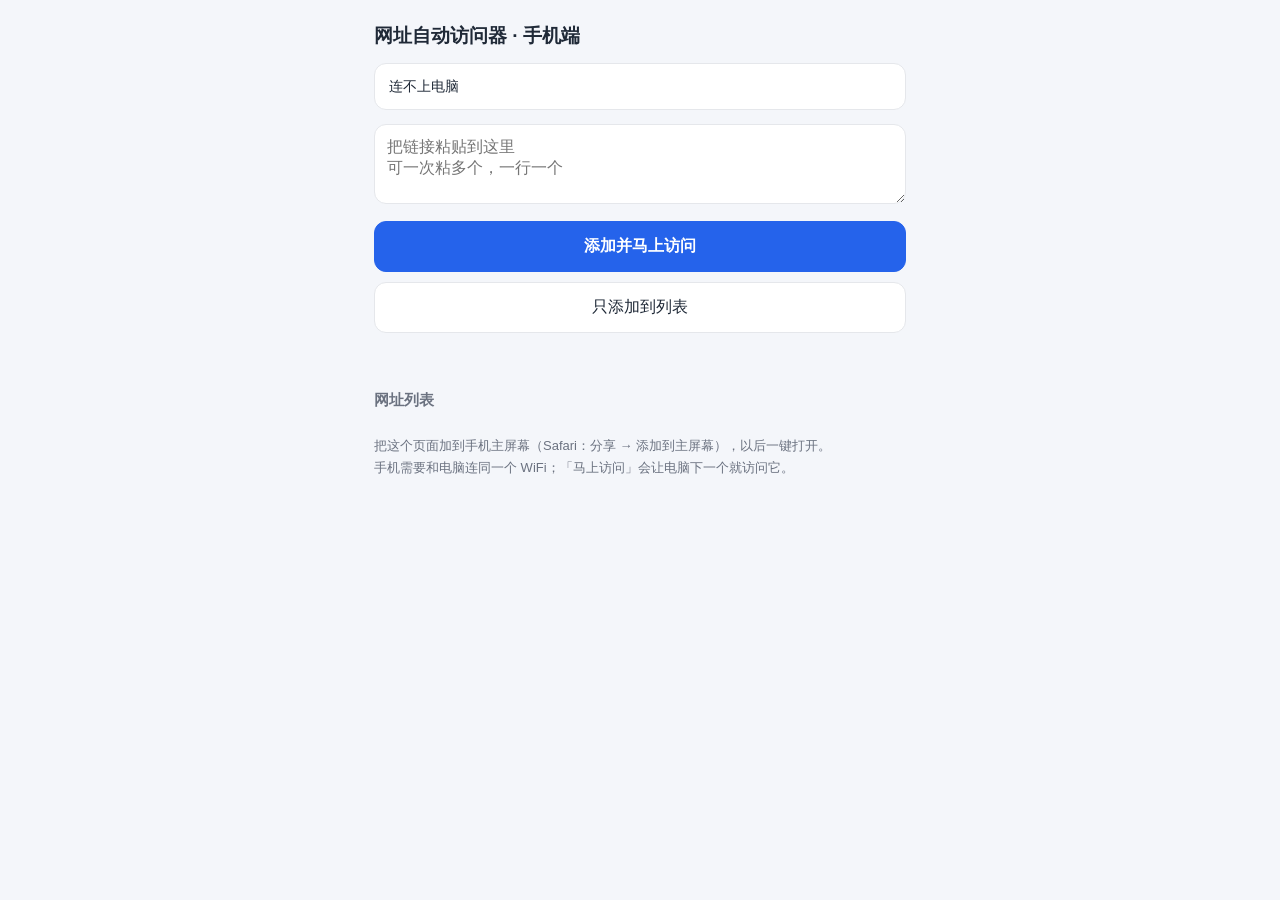
==== static/m.html @ e3a2a419 "feat: 计数改为服务器有响应即计数；新增手机远程添加（扫码/链接）并支持运行中插队" ====
<!doctype html>
<html lang="zh-CN">
<head>
<meta charset="utf-8">
<meta name="viewport" content="width=device-width,initial-scale=1">
<meta name="apple-mobile-web-app-capable" content="yes">
<meta name="apple-mobile-web-app-title" content="加网址">
<title>加网址</title>
<style>
:root{--bg:#f4f6fa;--card:#fff;--text:#1f2937;--muted:#6b7280;--pri:#2563eb;--ok:#16a34a;--err:#dc2626;--bd:#e5e7eb}
*{box-sizing:border-box}
body{margin:0;background:var(--bg);color:var(--text);font:16px/1.5 -apple-system,BlinkMacSystemFont,"PingFang SC",sans-serif;-webkit-text-size-adjust:100%}
.wrap{max-width:560px;margin:0 auto;padding:16px 14px 40px}
h1{font-size:19px;margin:6px 0 12px}
h2{font-size:15px;margin:22px 0 8px;color:var(--muted)}
.bar{background:var(--card);border:1px solid var(--bd);border-radius:12px;padding:12px 14px;font-size:14px;margin-bottom:14px}
.bar b{font-size:15px}
.tag{display:inline-block;padding:2px 9px;border-radius:999px;font-size:13px;font-weight:600}
.tag.on{background:#e8f5ee;color:#15803d}.tag.off{background:#f3f4f6;color:#4b5563}
textarea{width:100%;padding:12px;border:1px solid var(--bd);border-radius:12px;font-size:16px;font-family:inherit;background:#fff;color:var(--text);resize:vertical}
textarea:focus{outline:none;border-color:var(--pri);box-shadow:0 0 0 3px rgba(37,99,235,.12)}
button{width:100%;padding:14px;margin-top:10px;border-radius:12px;border:1px solid var(--bd);background:#fff;font-size:16px;font-family:inherit;color:var(--text)}
button.primary{background:var(--pri);border-color:var(--pri);color:#fff;font-weight:600}
button:active{opacity:.75}
.msg{margin-top:12px;font-size:14px;min-height:22px}
.msg.ok{color:var(--ok)}.msg.err{color:var(--err)}
.list{list-style:none;margin:0;padding:0}
.list li{background:var(--card);border:1px solid var(--bd);border-radius:10px;padding:10px 12px;margin-bottom:8px;font-size:14px;word-break:break-all;display:flex;justify-content:space-between;gap:10px}
.list .n{color:var(--muted);white-space:nowrap;font-variant-numeric:tabular-nums}
.muted{color:var(--muted);font-weight:400}
.tip{color:var(--muted);font-size:13px;margin-top:24px;line-height:1.7}
</style>
</head>
<body>
<div class="wrap">
  <h1>网址自动访问器 · 手机端</h1>
  <div id="bar" class="bar">连接中…</div>

  <textarea id="u" rows="3" placeholder="把链接粘贴到这里&#10;可一次粘多个，一行一个"></textarea>
  <button id="btnNow" class="primary">添加并马上访问</button>
  <button id="btnAdd">只添加到列表</button>
  <div id="msg" class="msg"></div>

  <h2>网址列表 <span id="cnt" class="muted"></span></h2>
  <ul id="list" class="list"></ul>

  <p class="tip">
    把这个页面加到手机主屏幕（Safari：分享 → 添加到主屏幕），以后一键打开。<br>
    手机需要和电脑连同一个 WiFi；「马上访问」会让电脑下一个就访问它。
  </p>
</div>

<script>
const P = new URLSearchParams(location.search);
let TOKEN = P.get('token') || localStorage.getItem('uv_token') || '';
if (TOKEN) localStorage.setItem('uv_token', TOKEN);

const $ = s => document.querySelector(s);
const msg = (t, cls) => { const m = $('#msg'); m.textContent = t; m.className = 'msg ' + (cls || ''); };

async function send(immediate) {
  const text = $('#u').value.trim();
  if (!text) return msg('先粘贴一个网址', 'err');
  if (!TOKEN) return msg('缺少口令，请重新扫码打开', 'err');
  msg('提交中…');
  try {
    const r = await fetch('/api/inbox', {
      method: 'POST',
      headers: {'Content-Type': 'application/json'},
      body: JSON.stringify({token: TOKEN, url: text, immediate: immediate ? 1 : 0})
    });
    const d = await r.json();
    if (!d.ok) return msg(d.msg || '失败了', 'err');
    $('#u').value = '';
    const q = d.queued && d.queued.length;
    msg(`已添加 ${d.added.length} 个` + (q ? `，${q} 个已插队马上访问` :
        (d.running ? '（已加入本轮循环）' : '（电脑当前没在跑，下次启动生效）')), 'ok');
    refresh();
  } catch (e) {
    msg('连不上电脑，检查 WiFi 是否同一个', 'err');
  }
}

async function refresh() {
  try {
    const d = await fetch('/api/remote-info').then(r => r.json());
    const s = d.state && d.state.stats || {};
    $('#bar').innerHTML =
      `<span class="tag ${d.running ? 'on' : 'off'}">${d.running ? '电脑正在跑' : '电脑空闲'}</span>
       &nbsp; 成功 <b>${s.success || 0}</b> · 失败 <b>${s.failed || 0}</b> · 第 <b>${s.round || 0}</b> 轮`;
    const list = d.urls || [];
    $('#cnt').textContent = `(${list.length})`;
    $('#list').innerHTML = list.map(u =>
      `<li><span>${u.url.replace(/</g, '&lt;')}</span><span class="n">${u.ok || 0} 次${u.enabled ? '' : ' · 停用'}</span></li>`
    ).join('');
  } catch (e) {
    $('#bar').textContent = '连不上电脑';
  }
}

$('#btnAdd').onclick = () => send(false);
$('#btnNow').onclick = () => send(true);
refresh();
setInterval(refresh, 5000);
</script>
</body>
</html>
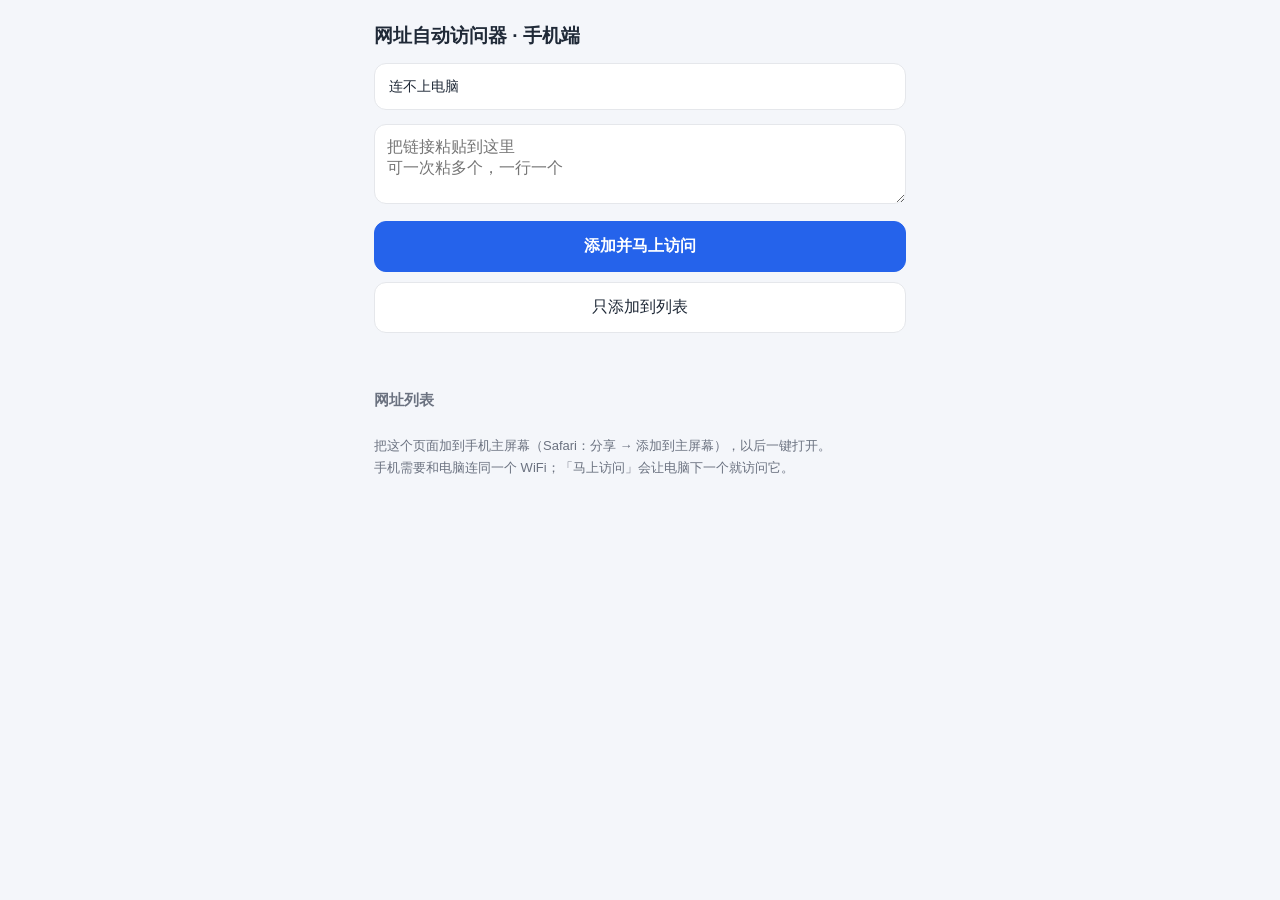
==== commit 072c266f: "feat: 网址列表新增「网页标题」列，显示最近一次访问读到的真实标题" ====
--- a/static/m.html
+++ b/static/m.html
@@ -25,8 +25,12 @@
 .msg{margin-top:12px;font-size:14px;min-height:22px}
 .msg.ok{color:var(--ok)}.msg.err{color:var(--err)}
 .list{list-style:none;margin:0;padding:0}
-.list li{background:var(--card);border:1px solid var(--bd);border-radius:10px;padding:10px 12px;margin-bottom:8px;font-size:14px;word-break:break-all;display:flex;justify-content:space-between;gap:10px}
-.list .n{color:var(--muted);white-space:nowrap;font-variant-numeric:tabular-nums}
+.list li{background:var(--card);border:1px solid var(--bd);border-radius:10px;padding:10px 12px;margin-bottom:8px;font-size:14px;display:flex;align-items:center;justify-content:space-between;gap:10px}
+.list .u{flex:1;min-width:0}
+.list .t{font-size:14px;font-weight:600;margin-bottom:2px;overflow:hidden;text-overflow:ellipsis;white-space:nowrap}
+.list .l{word-break:break-all;font-size:12px;color:var(--muted)}
+.list .n{color:var(--muted);white-space:nowrap;font-variant-numeric:tabular-nums;margin-right:8px}
+.list button{width:auto;padding:6px 12px;margin:0;font-size:13px;border-radius:8px;color:var(--err);flex:none}
 .muted{color:var(--muted);font-weight:400}
 .tip{color:var(--muted);font-size:13px;margin-top:24px;line-height:1.7}
 </style>
@@ -90,11 +94,36 @@
        &nbsp; 成功 <b>${s.success || 0}</b> · 失败 <b>${s.failed || 0}</b> · 第 <b>${s.round || 0}</b> 轮`;
     const list = d.urls || [];
     $('#cnt').textContent = `(${list.length})`;
-    $('#list').innerHTML = list.map(u =>
-      `<li><span>${u.url.replace(/</g, '&lt;')}</span><span class="n">${u.ok || 0} 次${u.enabled ? '' : ' · 停用'}</span></li>`
-    ).join('');
+    const esc = s => String(s).replace(/[&<>"]/g, c => ({'&':'&amp;','<':'&lt;','>':'&gt;','"':'&quot;'}[c]));
+    $('#list').innerHTML = list.map(u => {
+      const t = (u.title || '').trim();
+      return `<li><span class="u">` +
+        `<div class="t${t ? '' : ' muted'}">${esc(t || '（还没访问，无标题）')}</div>` +
+        `<div class="l">${esc(u.url)}${u.enabled ? '' : ' · 停用'}</div></span>` +
+        `<span><span class="n">${u.ok || 0} 次</span>` +
+        `<button data-id="${u.id}">删除</button></span></li>`;
+    }).join('');
+    $('#list').querySelectorAll('button').forEach(b => {
+      b.onclick = () => del(b.dataset.id);
+    });
   } catch (e) {
     $('#bar').textContent = '连不上电脑';
+  }
+}
+
+async function del(id) {
+  if (!confirm('把这个网址从列表里删掉？')) return;
+  try {
+    const r = await fetch('/api/inbox/delete', {
+      method: 'POST',
+      headers: {'Content-Type': 'application/json'},
+      body: JSON.stringify({token: TOKEN, id: Number(id)})
+    });
+    const d = await r.json();
+    msg(d.ok ? '已删除' : (d.msg || '删除失败'), d.ok ? 'ok' : 'err');
+    refresh();
+  } catch (e) {
+    msg('连不上电脑', 'err');
   }
 }
 
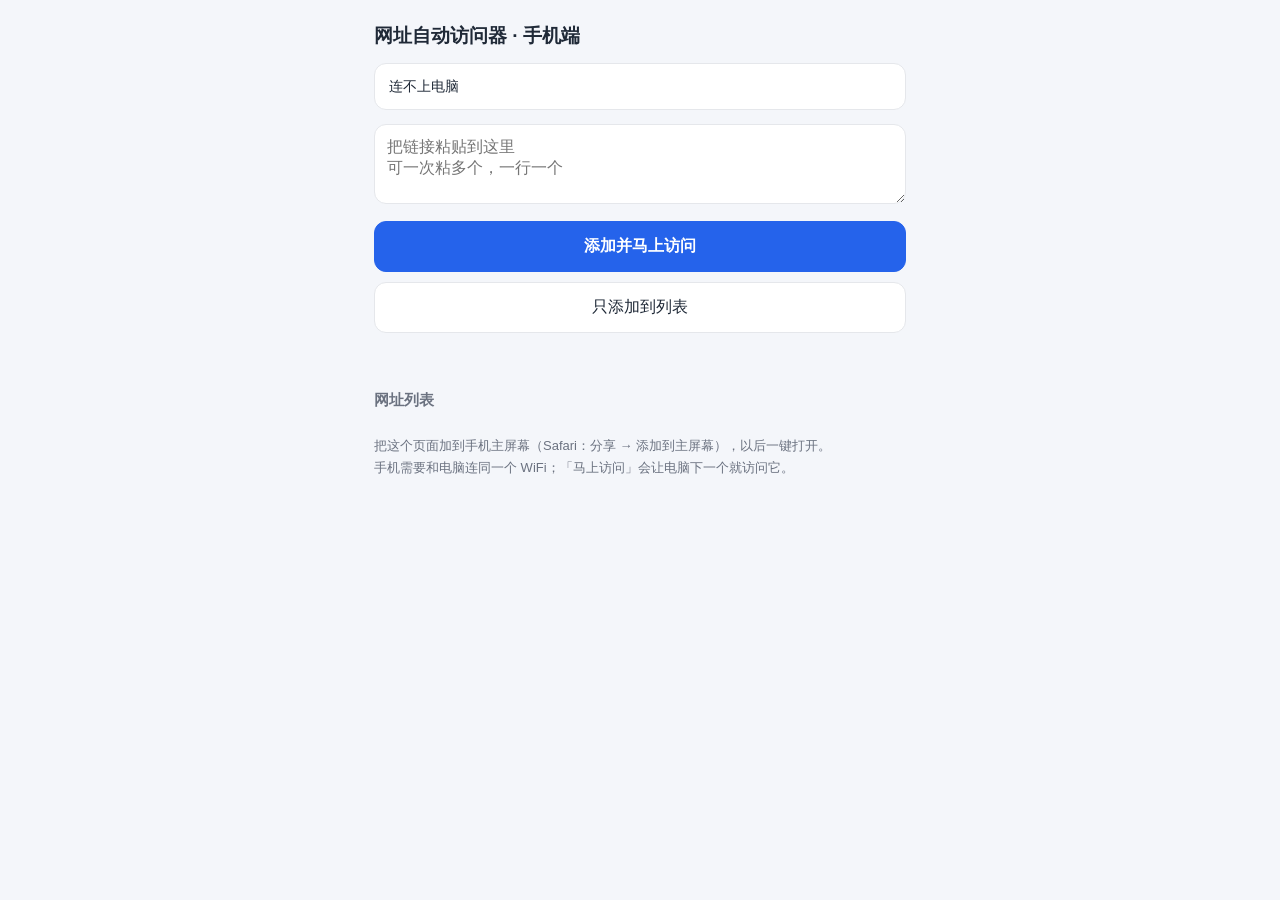
==== commit 5fd51c96: "feat: 支持公网地址（端口转发/域名/反代）+ 外部请求口令校验；新增微信加网址设置说明" ====
--- a/static/m.html
+++ b/static/m.html
@@ -87,7 +87,7 @@
 
 async function refresh() {
   try {
-    const d = await fetch('/api/remote-info').then(r => r.json());
+    const d = await fetch('/api/remote-info?token=' + encodeURIComponent(TOKEN)).then(r => r.json());
     const s = d.state && d.state.stats || {};
     $('#bar').innerHTML =
       `<span class="tag ${d.running ? 'on' : 'off'}">${d.running ? '电脑正在跑' : '电脑空闲'}</span>
